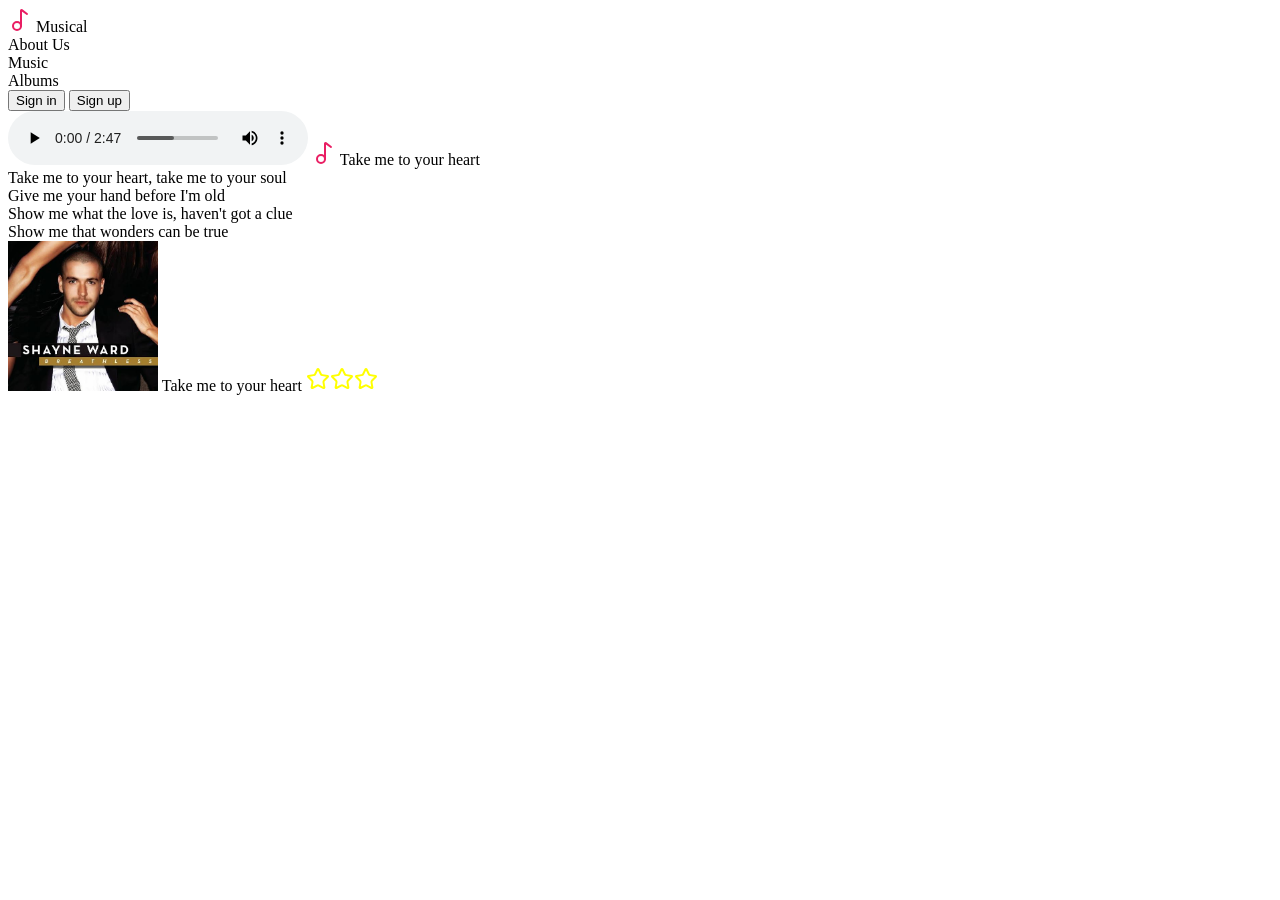
==== homePage.html @ f8663dfe "baithihtmlcss" ====
<!DOCTYPE html>
<html lang="en">
<head>
    <meta charset="UTF-8">
    <meta name="viewport" content="width=device-width, initial-scale=1.0">
    <title>Document</title>
</head>
<body>
    <header>
        <nav class="main_logo">
            <img src="img/music.svg" alt="">
            <span>Musical</span>
        </nav>
        <nav class="head-menu">
            <div class="menu">About Us</div>
            <div class="menu">Music</div>
            <div class="menu">Albums</div>
        </nav>
        <nav class="login">
            <a href="loginPage.html"><button class="signin">Sign in</button></a>
            <button class="signup">Sign up</button>
        </nav>
    </header>
    <div class="container">
        <div class="music_card">
            <audio controls>
                <source src="music/sound.mp3" type="audio/mpeg">
                Trình duyệt của bạn không hỗ trợ thẻ audio.
            </audio>
            <span class="song">
                <img src="img/music.svg" alt="">
                <span>Take me to your heart</span>
            </span>
            <span>
                <br>Take me to your heart, take me to your soul<br>
                Give me your hand before I'm old<br>
                Show me what the love is, haven't got a clue<br>
                Show me that wonders can be true
            </span>
        </div>
        <div class="music_rec">
            <div class="rec_card">
                <img src="img/singer.jfif" width="150" height="150" alt="">
                <span>Take me to your heart</span>
                <span><img src="img/star.svg" alt=""><img src="img/star.svg" alt=""><img src="img/star.svg" alt=""></span>
            </div>
        </div>
    </div>
</body>
</html>
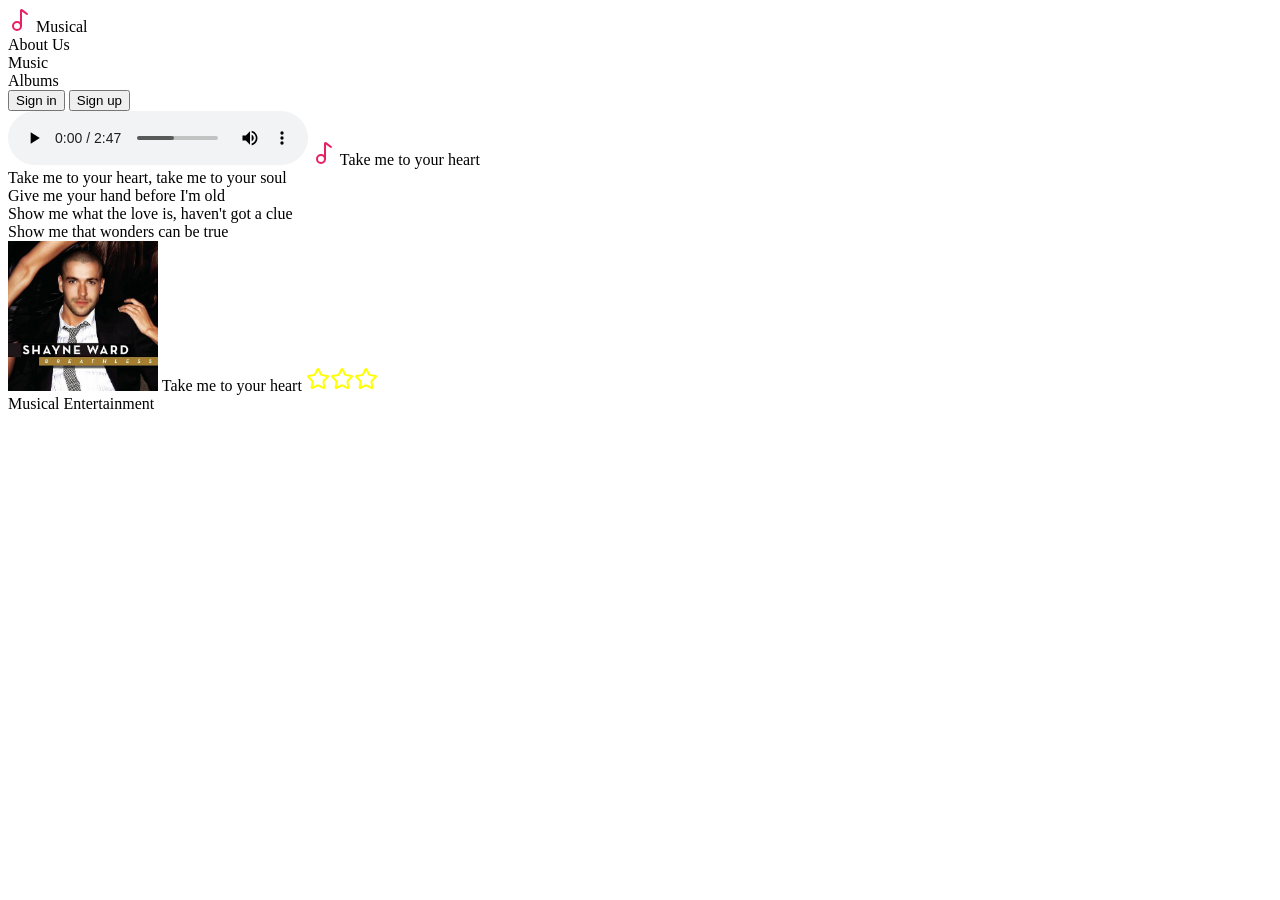
==== commit 16a1ec3d: "baithithuchanhhtmlcss" ====
--- a/homePage.html
+++ b/homePage.html
@@ -46,5 +46,8 @@
             </div>
         </div>
     </div>
+    <footer>
+        <img src="" alt="">Musical Entertainment<img src="" alt="">
+    </footer>
 </body>
 </html>
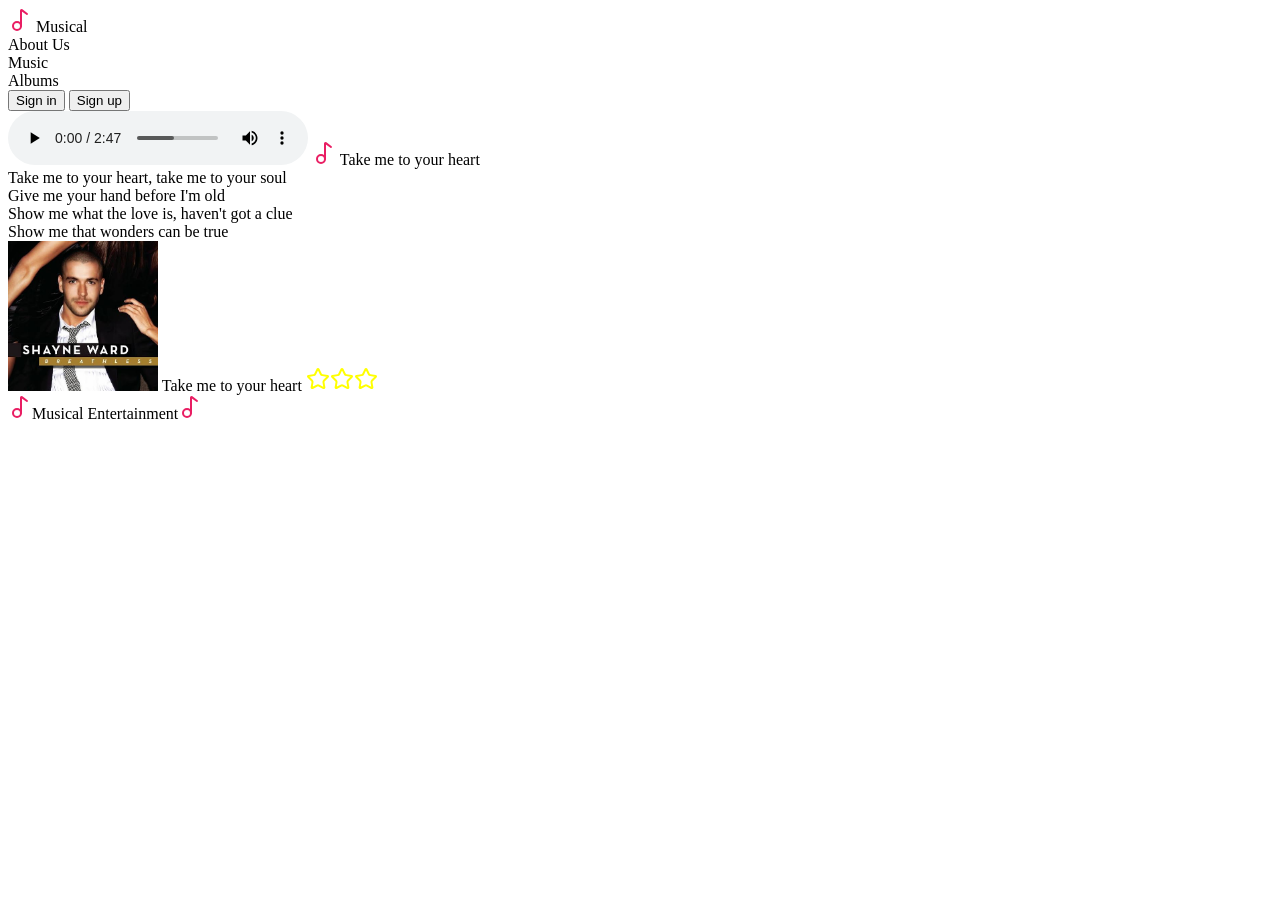
==== commit bbb02c96: "baithithuchanhhtmlcss" ====
--- a/homePage.html
+++ b/homePage.html
@@ -47,7 +47,7 @@
         </div>
     </div>
     <footer>
-        <img src="" alt="">Musical Entertainment<img src="" alt="">
+        <img src="img/music.svg" alt="">Musical Entertainment<img src="img/music.svg" alt="">
     </footer>
 </body>
 </html>
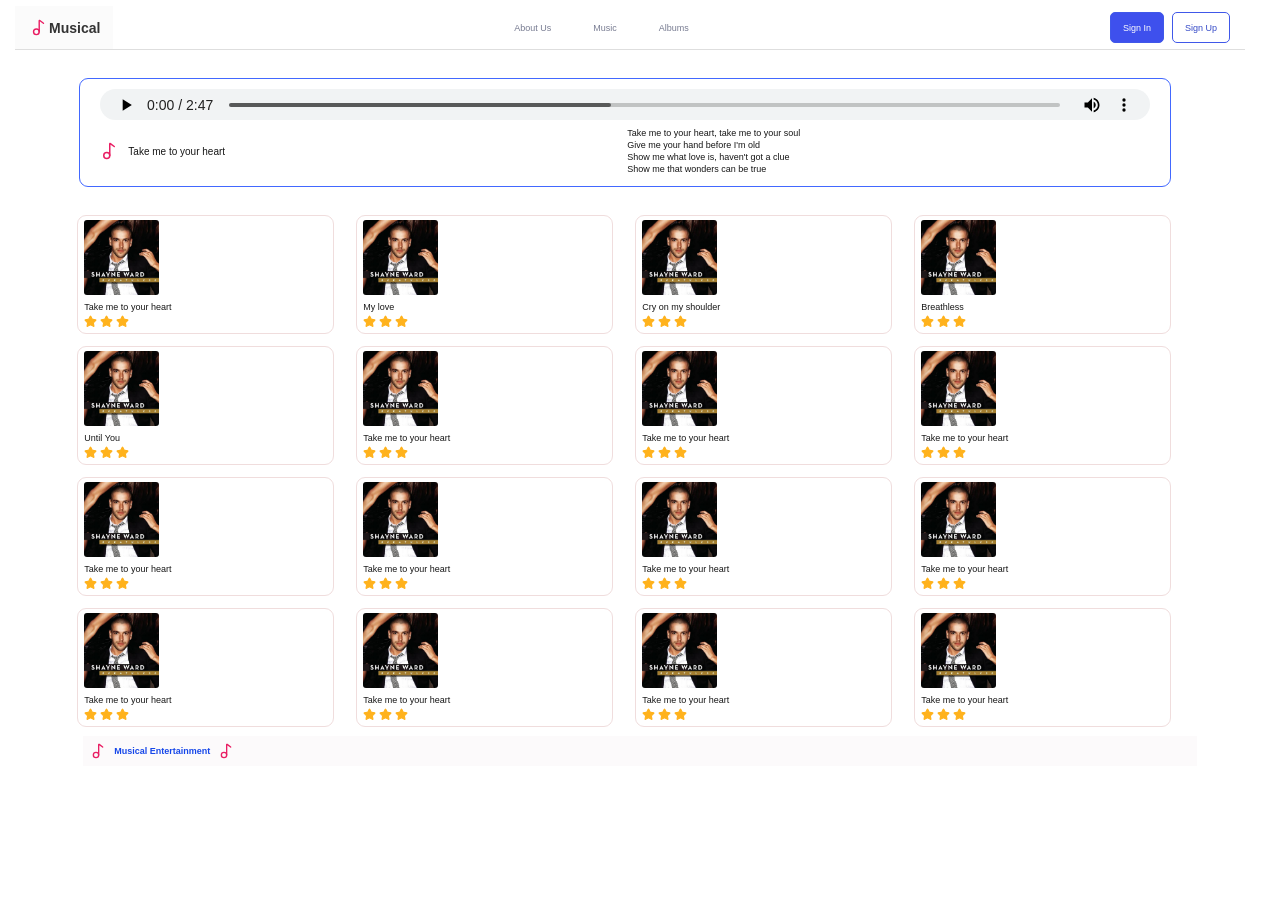
==== commit c6607e4a: "baithithuchanhhtmlcss" ====
--- a/homePage.html
+++ b/homePage.html
@@ -3,9 +3,10 @@
 <head>
     <meta charset="UTF-8">
     <meta name="viewport" content="width=device-width, initial-scale=1.0">
-    <title>Document</title>
+    <title>Musical - Home</title>
+    <link rel="stylesheet" href="css/style.css">
 </head>
-<body>
+<body class="home-page">
     <header>
         <nav class="main_logo">
             <img src="img/music.svg" alt="">
@@ -17,12 +18,13 @@
             <div class="menu">Albums</div>
         </nav>
         <nav class="login">
-            <a href="loginPage.html"><button class="signin">Sign in</button></a>
-            <button class="signup">Sign up</button>
+            <a href="loginPage.html"><button class="signin" type="button">Sign In</button></a>
+            <button class="signup" type="button">Sign Up</button>
         </nav>
     </header>
-    <div class="container">
-        <div class="music_card">
+
+    <main class="container">
+        <section class="music_card" aria-label="Now playing">
             <audio controls>
                 <source src="music/sound.mp3" type="audio/mpeg">
                 Trình duyệt của bạn không hỗ trợ thẻ audio.
@@ -31,23 +33,102 @@
                 <img src="img/music.svg" alt="">
                 <span>Take me to your heart</span>
             </span>
-            <span>
-                <br>Take me to your heart, take me to your soul<br>
+            <span class="lyrics">
+                Take me to your heart, take me to your soul<br>
                 Give me your hand before I'm old<br>
-                Show me what the love is, haven't got a clue<br>
+                Show me what love is, haven't got a clue<br>
                 Show me that wonders can be true
             </span>
-        </div>
-        <div class="music_rec">
-            <div class="rec_card">
-                <img src="img/singer.jfif" width="150" height="150" alt="">
+        </section>
+
+        <section class="music_rec" aria-label="Recommended songs">
+            <article class="rec_card">
+                <img src="img/singer.jfif" alt="Take Me to Your Heart album cover">
                 <span>Take me to your heart</span>
                 <span><img src="img/star.svg" alt=""><img src="img/star.svg" alt=""><img src="img/star.svg" alt=""></span>
-            </div>
-        </div>
-    </div>
+            </article>
+            <article class="rec_card">
+                <img src="img/singer.jfif" alt="My Love album cover">
+                <span>My love</span>
+                <span><img src="img/star.svg" alt=""><img src="img/star.svg" alt=""><img src="img/star.svg" alt=""></span>
+            </article>
+            <article class="rec_card">
+                <img src="img/singer.jfif" alt="Cry on My Shoulder album cover">
+                <span>Cry on my shoulder</span>
+                <span><img src="img/star.svg" alt=""><img src="img/star.svg" alt=""><img src="img/star.svg" alt=""></span>
+            </article>
+            <article class="rec_card">
+                <img src="img/singer.jfif" alt="Breathless album cover">
+                <span>Breathless</span>
+                <span><img src="img/star.svg" alt=""><img src="img/star.svg" alt=""><img src="img/star.svg" alt=""></span>
+            </article>
+            <article class="rec_card">
+                <img src="img/singer.jfif" alt="Until You album cover">
+                <span>Until You</span>
+                <span><img src="img/star.svg" alt=""><img src="img/star.svg" alt=""><img src="img/star.svg" alt=""></span>
+            </article>
+            <article class="rec_card">
+                <img src="img/singer.jfif" alt="Take Me to Your Heart album cover">
+                <span>Take me to your heart</span>
+                <span><img src="img/star.svg" alt=""><img src="img/star.svg" alt=""><img src="img/star.svg" alt=""></span>
+            </article>
+            <article class="rec_card">
+                <img src="img/singer.jfif" alt="Take Me to Your Heart album cover">
+                <span>Take me to your heart</span>
+                <span><img src="img/star.svg" alt=""><img src="img/star.svg" alt=""><img src="img/star.svg" alt=""></span>
+            </article>
+            <article class="rec_card">
+                <img src="img/singer.jfif" alt="Take Me to Your Heart album cover">
+                <span>Take me to your heart</span>
+                <span><img src="img/star.svg" alt=""><img src="img/star.svg" alt=""><img src="img/star.svg" alt=""></span>
+            </article>
+            <article class="rec_card">
+                <img src="img/singer.jfif" alt="Take Me to Your Heart album cover">
+                <span>Take me to your heart</span>
+                <span><img src="img/star.svg" alt=""><img src="img/star.svg" alt=""><img src="img/star.svg" alt=""></span>
+            </article>
+            <article class="rec_card">
+                <img src="img/singer.jfif" alt="Take Me to Your Heart album cover">
+                <span>Take me to your heart</span>
+                <span><img src="img/star.svg" alt=""><img src="img/star.svg" alt=""><img src="img/star.svg" alt=""></span>
+            </article>
+            <article class="rec_card">
+                <img src="img/singer.jfif" alt="Take Me to Your Heart album cover">
+                <span>Take me to your heart</span>
+                <span><img src="img/star.svg" alt=""><img src="img/star.svg" alt=""><img src="img/star.svg" alt=""></span>
+            </article>
+            <article class="rec_card">
+                <img src="img/singer.jfif" alt="Take Me to Your Heart album cover">
+                <span>Take me to your heart</span>
+                <span><img src="img/star.svg" alt=""><img src="img/star.svg" alt=""><img src="img/star.svg" alt=""></span>
+            </article>
+            <article class="rec_card">
+                <img src="img/singer.jfif" alt="Take Me to Your Heart album cover">
+                <span>Take me to your heart</span>
+                <span><img src="img/star.svg" alt=""><img src="img/star.svg" alt=""><img src="img/star.svg" alt=""></span>
+            </article>
+            <article class="rec_card">
+                <img src="img/singer.jfif" alt="Take Me to Your Heart album cover">
+                <span>Take me to your heart</span>
+                <span><img src="img/star.svg" alt=""><img src="img/star.svg" alt=""><img src="img/star.svg" alt=""></span>
+            </article>
+            <article class="rec_card">
+                <img src="img/singer.jfif" alt="Take Me to Your Heart album cover">
+                <span>Take me to your heart</span>
+                <span><img src="img/star.svg" alt=""><img src="img/star.svg" alt=""><img src="img/star.svg" alt=""></span>
+            </article>
+            <article class="rec_card">
+                <img src="img/singer.jfif" alt="Take Me to Your Heart album cover">
+                <span>Take me to your heart</span>
+                <span><img src="img/star.svg" alt=""><img src="img/star.svg" alt=""><img src="img/star.svg" alt=""></span>
+            </article>
+        </section>
+    </main>
+
     <footer>
-        <img src="img/music.svg" alt="">Musical Entertainment<img src="img/music.svg" alt="">
+        <img src="img/music.svg" alt="">
+        <span>Musical Entertainment</span>
+        <img src="img/music.svg" alt="">
     </footer>
 </body>
-</html>+</html>
--- a/css/style.css
+++ b/css/style.css
@@ -0,0 +1,423 @@
+* {
+    margin: 0;
+    padding: 0;
+    box-sizing: border-box;
+}
+
+body {
+    min-width: 320px;
+    color: #171717;
+    background: #fff;
+    font-family: Arial, Helvetica, sans-serif;
+}
+
+header {
+    display: flex;
+    align-items: center;
+    justify-content: space-between;
+    border-bottom: 1px solid #dedede;
+    background: #fff;
+}
+
+.main_logo {
+    display: flex;
+    align-items: center;
+    gap: 4px;
+    min-width: 112px;
+    height: 100%;
+    padding: 0 12px;
+    background: #fbfbfb;
+    color: #333;
+    font-size: 14px;
+    font-weight: 700;
+}
+
+.main_logo img {
+    display: block;
+    width: 17px;
+    height: 17px;
+}
+
+.head-menu {
+    display: flex;
+    align-items: center;
+    justify-content: center;
+    gap: clamp(20px, 4vw, 42px);
+    flex: 1;
+    color: #777b91;
+    font-size: 9px;
+}
+
+.menu {
+    cursor: pointer;
+    white-space: nowrap;
+}
+
+.login {
+    display: flex;
+    align-items: center;
+    gap: 8px;
+    padding-right: 13px;
+}
+
+.login a {
+    text-decoration: none;
+}
+
+.login button {
+    height: 31px;
+    padding: 0 14px;
+    border: 1px solid #4058e9;
+    border-radius: 5px;
+    background: #fff;
+    color: #3449c7;
+    font: 9px Arial, Helvetica, sans-serif;
+    cursor: pointer;
+}
+
+.login .signin {
+    background: #3e50ed;
+    color: #fff;
+}
+
+/* ==============================
+   Home page
+   ============================== */
+.home-page header {
+    width: calc(100% - 50px);
+    height: 44px;
+    margin: 6px 0 0 15px;
+}
+
+.home-page .main_logo {
+    min-width: 98px;
+    gap: 2px;
+    padding-left: 15px;
+}
+
+.home-page .head-menu {
+    transform: translateX(-10px);
+}
+
+.home-page .login {
+    padding-right: 15px;
+}
+
+.home-page .login button {
+    padding-right: 12px;
+    padding-left: 12px;
+}
+
+.home-page .container {
+    width: 85.3%;
+    margin: 28px 0 9px 6.2%;
+}
+
+.music_card {
+    display: grid;
+    grid-template-columns: 1fr 1fr;
+    grid-template-rows: 30px auto;
+    align-items: center;
+    column-gap: 4px;
+    row-gap: 8px;
+    min-height: 108px;
+    padding: 10px 20px 11px;
+    border: 1px solid #4268ff;
+    border-radius: 9px;
+}
+
+.music_card audio {
+    grid-column: 1 / -1;
+    display: block;
+    width: 100%;
+    height: 31px;
+}
+
+.song {
+    display: flex;
+    align-items: center;
+    gap: 10px;
+    min-width: 0;
+    font-size: 10px;
+    white-space: nowrap;
+}
+
+.song img {
+    display: block;
+    width: 18px;
+    height: 18px;
+    flex: 0 0 auto;
+}
+
+.music_card > span:last-child {
+    align-self: center;
+    font-size: 9px;
+    line-height: 12px;
+}
+
+.music_rec {
+    display: grid;
+    grid-template-columns: repeat(4, minmax(0, 1fr));
+    gap: 12px 22px;
+    width: calc(100% + 2px);
+    margin: 28px 0 0 -2px;
+}
+
+.rec_card {
+    display: flex;
+    flex-direction: column;
+    align-items: flex-start;
+    min-width: 0;
+    height: 119px;
+    padding: 4px 6px 5px;
+    overflow: hidden;
+    border: 1px solid #f0dddd;
+    border-radius: 9px;
+    background: #fff;
+    font-size: 9px;
+}
+
+.rec_card > img {
+    display: block;
+    width: 75px;
+    height: 75px;
+    max-width: 100%;
+    margin-bottom: 6px;
+    border-radius: 3px;
+    object-fit: cover;
+}
+
+.rec_card > span:nth-child(2) {
+    display: block;
+    width: 100%;
+    overflow: hidden;
+    text-overflow: ellipsis;
+    white-space: nowrap;
+    line-height: 12px;
+}
+
+.rec_card > span:last-child {
+    display: flex;
+    align-items: center;
+    gap: 3px;
+    margin-top: 2px;
+}
+
+.rec_card > span:last-child img {
+    display: block;
+    width: 13px;
+    height: 13px;
+}
+
+.home-page footer {
+    display: flex;
+    align-items: center;
+    gap: 8px;
+    width: 87%;
+    min-height: 30px;
+    margin: 0 auto;
+    padding: 4px 7px;
+    background: #fcfafb;
+    color: #1647e9;
+    font-size: 9px;
+    font-weight: 700;
+}
+
+.home-page footer img {
+    display: block;
+    width: 16px;
+    height: 16px;
+}
+
+.login-page header {
+    width: calc(100% - 35px);
+    height: 50px;
+    margin: 3px 0 0 21px;
+}
+
+.login-page .main_logo {
+    min-width: 110px;
+    padding-left: 17px;
+}
+
+.login-page .head-menu {
+    font-size: 10px;
+    transform: translateX(-7px);
+}
+
+.login-page .login {
+    gap: 9px;
+    padding-right: 14px;
+    transform: translateX(1px);
+}
+
+.login-page .login button {
+    height: 35px;
+    padding: 0 14px;
+    font-size: 10px;
+}
+
+.login-page form {
+    width: min(313px, calc(100% - 40px));
+    margin: 54px auto 0;
+    transform: translateX(6px);
+}
+
+.form-field label {
+    display: block;
+    margin-bottom: 5px;
+    font-family: "Times New Roman", Times, serif;
+    font-size: 16px;
+    line-height: 18px;
+}
+
+.form-field input {
+    display: block;
+    width: 100%;
+    height: 26px;
+    padding: 4px 10px;
+    border: 1px solid #999;
+    border-radius: 6px;
+    outline: none;
+    background: #fff;
+    font: 11px Arial, Helvetica, sans-serif;
+}
+
+.form-field input:focus {
+    border-color: #4b70e8;
+    box-shadow: 0 0 0 2px rgb(75 112 232 / 12%);
+}
+
+.form-field input::placeholder {
+    color: #d7baba;
+    opacity: 1;
+}
+
+.form-field + .form-field {
+    margin-top: 9px;
+}
+
+.login-options {
+    display: flex;
+    align-items: center;
+    justify-content: space-between;
+    padding: 0 3px 0 5px;
+    margin-top: 17px;
+    color: #777;
+    font-size: 10px;
+}
+
+.remember-me {
+    display: inline-flex;
+    align-items: center;
+    gap: 5px;
+}
+
+.remember-me input {
+    width: 13px;
+    height: 13px;
+    margin: 0;
+    accent-color: #4b70e8;
+}
+
+.login-options a,
+.register-line a {
+    color: #244bc5;
+    text-decoration: none;
+}
+
+.login-submit {
+    display: block;
+    height: 39px;
+    width: calc(100% - 2px);
+    margin: 24px 0 0 2px;
+    border: 0;
+    border-radius: 10px;
+    background: #4b70e8;
+    color: #fff;
+    font: 20px "Times New Roman", Times, serif;
+    cursor: pointer;
+}
+
+.register-line {
+    margin-top: 13px;
+    text-align: right;
+    font-size: 11px;
+}
+
+@media (max-width: 520px) {
+    .home-page header {
+        width: 96%;
+        margin-left: 2%;
+    }
+
+    .main_logo {
+        min-width: auto;
+        padding: 0 7px;
+        font-size: 12px;
+    }
+
+    .head-menu {
+        gap: 12px;
+        font-size: 8px;
+    }
+
+    .login {
+        gap: 5px;
+        padding-right: 6px;
+    }
+
+    .login button {
+        padding: 0 8px;
+    }
+
+    .home-page .container {
+        width: 92%;
+        margin-left: 4%;
+    }
+
+    .music_card {
+        grid-template-columns: 1fr;
+        row-gap: 7px;
+        padding: 9px 12px;
+    }
+
+    .music_card > span:last-child {
+        padding-left: 28px;
+    }
+
+    .music_rec {
+        grid-template-columns: repeat(2, minmax(0, 1fr));
+        gap: 12px;
+    }
+
+    .rec_card > img {
+        width: min(75px, 100%);
+    }
+
+    .login-page header {
+        width: calc(100% - 20px);
+        margin-left: 10px;
+    }
+
+    .login-page .main_logo {
+        padding-left: 8px;
+    }
+
+    .login-page .head-menu {
+        gap: 10px;
+        font-size: 8px;
+        transform: none;
+    }
+
+    .login-page .login {
+        padding-right: 6px;
+        transform: none;
+    }
+
+    .login-page .login button {
+        height: 31px;
+        padding: 0 8px;
+        font-size: 9px;
+    }
+}
